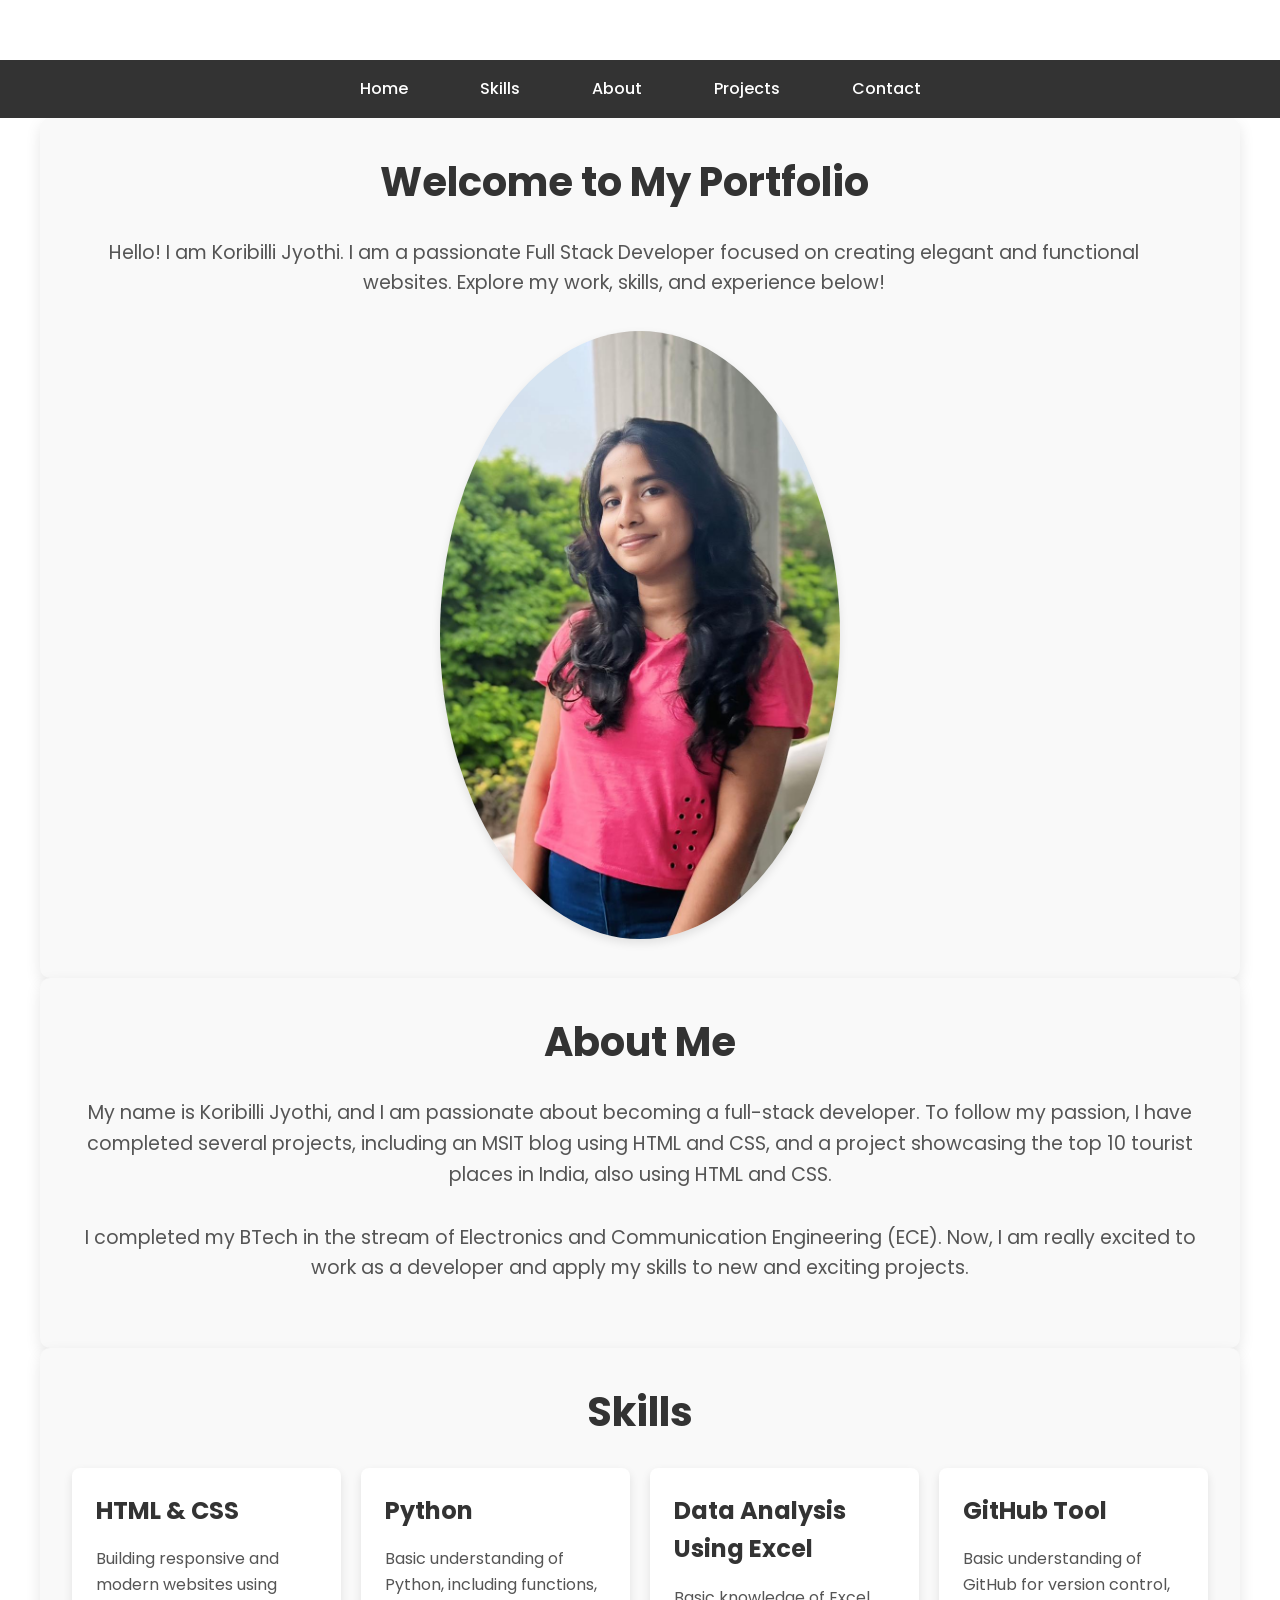
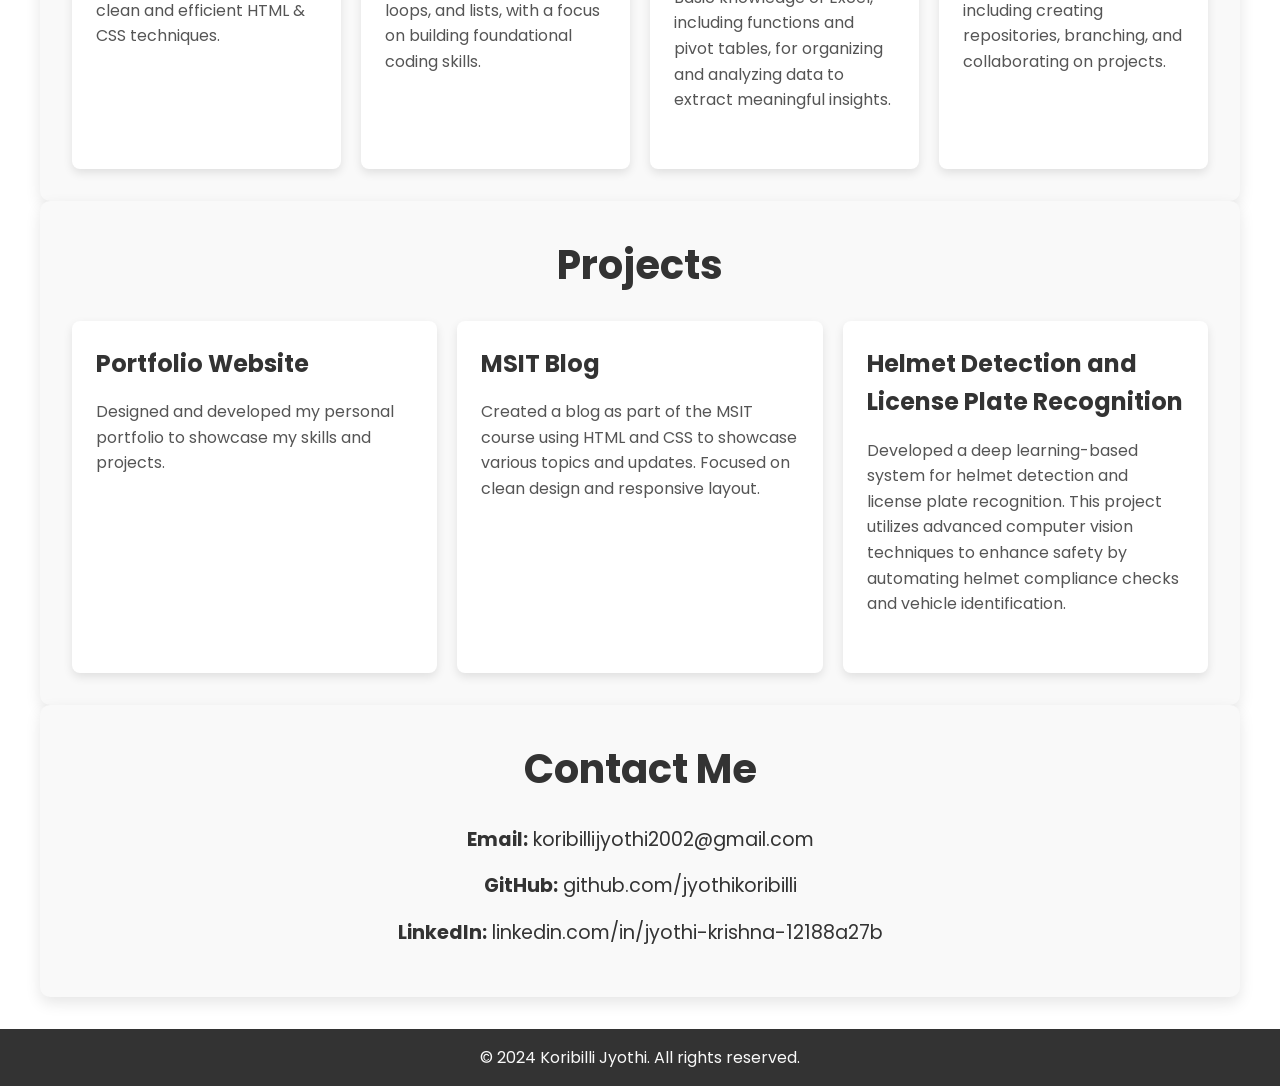
==== day2/index.html @ c508c324 "file name modified" ====
<!DOCTYPE html>
<html>
    <meta charset="UTF-8">
    <meta name="viewport" content="width=device-width, initial-scale=1.0">
    <title>Portfolio</title>
    <link href="https://fonts.googleapis.com/css2?family=Poppins:wght@300;400;600&display=swap" rel="stylesheet">
    <link rel="stylesheet" href="./sytleproject.css">
</head>
<body>

    <nav>
        <ul>
            <li><a href="#home">Home</a></li>
            <li><a href="#skills">Skills</a></li>
            <li><a href="#about">About</a></li>
            <li><a href="#projects">Projects</a></li>
            <li><a href="#contact">Contact</a></li>
        </ul>
    </nav>


    <section id="home" class="container home-section">
        <div class="home-text">
            <h2>Welcome to My Portfolio</h2>
            <p>Hello! I am Koribilli Jyothi. I am a passionate Full Stack Developer focused on creating elegant and functional websites. Explore my work, skills, and experience below!</p>
        </div>
        <div class="home-image">
            <img src="my pic.jpeg" alt="Profile Image">
        </div>
    </section>


    <section id="about" class="container">
        <h2>About Me</h2>
        <p>My name is Koribilli Jyothi, and I am passionate about becoming a full-stack developer. To follow my passion, I have completed several projects, including an MSIT blog using HTML and CSS, and a project showcasing the top 10 tourist places in India, also using HTML and CSS.</p>
        <p>I completed my BTech in the stream of Electronics and Communication Engineering (ECE). Now, I am really excited to work as a developer and apply my skills to new and exciting projects.</p>
    </section>

    <section id="skills" class="container">
        <h2>Skills</h2>
        <div class="skills-list">
            <div class="card">
                <h3>HTML & CSS</h3>
                <p>Building responsive and modern websites using clean and efficient HTML & CSS techniques.</p>
            </div>
            <div class="card">
                <h3>Python</h3>
                <p>Basic understanding of Python, including functions, loops, and lists, with a focus on building foundational coding skills.</p>
            </div>
            <div class="card">
                <h3>Data Analysis Using Excel</h3>
                <p>Basic knowledge of Excel, including functions and pivot tables, for organizing and analyzing data to extract meaningful insights.</p>
            </div>
            
            <div class="card">
                <h3>GitHub Tool</h3>
                <p>Basic understanding of GitHub for version control, including creating repositories, branching, and collaborating on projects.</p>
            </div>
            
        </div>
    </section>


    <section id="projects" class="container">
        <h2>Projects</h2>
        <div class="projects-list">
            <div class="card">
                <h3>Portfolio Website</h3>
                <p>Designed and developed my personal portfolio to showcase my skills and projects.</p>
            </div>
            <div class="card">
                <h3>MSIT Blog</h3>
                <p>Created a blog as part of the MSIT course using HTML and CSS to showcase various topics and updates. Focused on clean design and responsive layout.</p>
            </div>
            
            <div class="card">
                <h3>Helmet Detection and License Plate Recognition</h3>
                <p>Developed a deep learning-based system for helmet detection and license plate recognition. This project utilizes advanced computer vision techniques to enhance safety by automating helmet compliance checks and vehicle identification.</p>
            </div>
        </div>
    </section>
    <section id="contact" class="container contact-section">
        <h2>Contact Me</h2>
        <ul class="contact-info">
            <li><strong>Email:</strong> <a href="mailto:koribillijyothi2002@gmail.com">koribillijyothi2002@gmail.com</a></li>
            <li><strong>GitHub:</strong> <a href="https://github.com/jyothikoribilli" target="_blank">github.com/jyothikoribilli</a></li>
            <li><strong>LinkedIn:</strong> <a href="https://www.linkedin.com/in/jyothi-krishna-12188a27b" target="_blank">linkedin.com/in/jyothi-krishna-12188a27b</a></li>
        </ul>
    </section>
    


    <footer>
        <p>&copy; 2024 Koribilli Jyothi. All rights reserved.</p>
    </footer>

</body>
</html>
---- day2/sytleproject.css ----
* {
    margin: 0;
    padding: 0;
    box-sizing: border-box;
}

body {
    font-family: 'Poppins', sans-serif;
    background-color: #fff;
    color: #333;
    line-height: 1.6;
    padding-top: 60px;
}

nav {
    background-color: #333;
    padding: 1rem;
    position: relative;
    width: 100%;
    z-index: 1000;
}

nav ul {
    list-style: none;
    display: flex;
    justify-content: center;
    flex-wrap: wrap; /* Added to allow wrapping */
}

nav ul li {
    margin: 0 1rem; /* Adjusted margin for smaller screens */
}

nav ul li a {
    text-decoration: none;
    color: #fff;
    padding: 10px 20px;
    border-radius: 5px;
    transition: all 0.3s ease;
    font-weight: 500;
}

nav ul li a:hover {
    background-color: #555;
    color: #fff;
    box-shadow: 0 4px 8px rgba(0, 0, 0, 0.3);
}

.container {
    max-width: 1200px;
    margin: 0 auto;
    padding: 2rem;
    text-align: center;
}

section {
    padding: 4rem 1rem; /* Adjusted padding for smaller screens */
    margin-bottom: 2rem;
    background-color: #f9f9f9;
    border-radius: 10px;
    box-shadow: 0 6px 15px rgba(0, 0, 0, 0.1);
    transition: transform 0.3s ease;
}

section:hover {
    transform: translateY(-5px);
}

section h2 {
    font-size: 2.5rem;
    margin-bottom: 1.5rem;
    color: #333;
}

section p {
    font-size: 1.2rem;
    color: #555;
    margin-bottom: 2rem;
}

.home-section {
    display: flex;
    justify-content: space-between;
    align-items: center;
    flex-wrap: wrap;
    text-align: left;
}

.home-text {
    flex-basis: 50%;
    padding-right: 2rem;
}

.home-image {
    flex-basis: 45%;
}

.home-image img {
    max-width: 100%; /* Changed to make image responsive */
    border-radius: 70%;
    box-shadow: 0 4px 10px rgba(0, 0, 0, 0.1);
    object-fit: cover;
}

.skills-list, .projects-list {
    display: grid;
    grid-template-columns: repeat(auto-fit, minmax(250px, 1fr));
    gap: 20px;
}

.card {
    background-color: #fff;
    border-radius: 8px;
    padding: 1.5rem;
    text-align: left;
    box-shadow: 0 4px 10px rgba(0, 0, 0, 0.1);
    transition: background-color 0.3s, box-shadow 0.3s;
}

.card:hover {
    background-color: #f1f1f1;
    box-shadow: 0 6px 15px rgba(0, 0, 0, 0.2);
}

.card h3 {
    margin-bottom: 1rem;
    font-size: 1.5rem;
    color: #333;
}

.card p {
    font-size: 1rem;
    color: #555;
}

footer {
    background-color: #333;
    color: #f9f9f9;
    padding: 1rem;
    text-align: center;
}

footer p {
    margin: 0;
    font-size: 1rem;
}

.contact-section {
    background-color: #f9f9f9;
    padding: 2rem;
    border-radius: 10px;
    box-shadow: 0 6px 15px rgba(0, 0, 0, 0.1);
    margin-bottom: 2rem;
    text-align: center;
}

.contact-section h2 {
    font-size: 2.5rem;
    margin-bottom: 1.5rem;
    color: #333;
}

.contact-info {
    list-style: none;
    padding: 0;
    margin: 0;
}

.contact-info li {
    margin-bottom: 1rem;
    font-size: 1.2rem;
}

.contact-info a {
    text-decoration: none;
    color: #333;
    transition: color 0.3s ease;
}

.contact-info a:hover {
    color: #555;
}

/* Responsive Styles */
@media (max-width: 768px) {
    nav ul {
        flex-direction: column; /* Stack menu items vertically */
    }

    .home-section {
        flex-direction: column; /* Stack text and image */
        text-align: center; /* Center text */
    }

    .home-text {
        padding-right: 0; /* Remove right padding */
    }

    .home-image {
        margin-bottom: 2rem; /* Add space below image */
    }

    section h2 {
        font-size: 2rem; /* Adjust heading size */
    }

    section p {
        font-size: 1rem; /* Adjust paragraph size */
    }

    footer p {
        font-size: 0.9rem; /* Adjust footer text size */
    }
}

@media (max-width: 480px) {
    nav ul li {
        margin: 0.5rem 0; /* Adjust margin for smaller screens */
    }

    section {
        padding: 3rem 1rem; /* Further adjust padding */
    }

    section h2 {
        font-size: 1.75rem; /* Further adjust heading size */
    }

    section p {
        font-size: 0.9rem; /* Further adjust paragraph size */
    }
}.home-image img {
    width: 100%; /* Makes the image take full width of its container */
    height: auto; /* Maintains the aspect ratio */
    max-width: 400px; /* Sets a max width to prevent it from getting too large */
    border-radius: 70%;
    box-shadow: 0 4px 10px rgba(0, 0, 0, 0.1);
    object-fit: cover; /* Ensures the image covers the area without distortion */
}
.home-image {
    flex-basis: 100%; /* Full width for mobile, adjust as necessary for larger screens */
    max-width: 45%; /* Keeps it proportionate on larger screens */
}
.home-section {
    display: flex;
    flex-direction: column; /* Stack items on smaller screens */
    align-items: center; /* Center align */
    text-align: center; /* Center text */
}
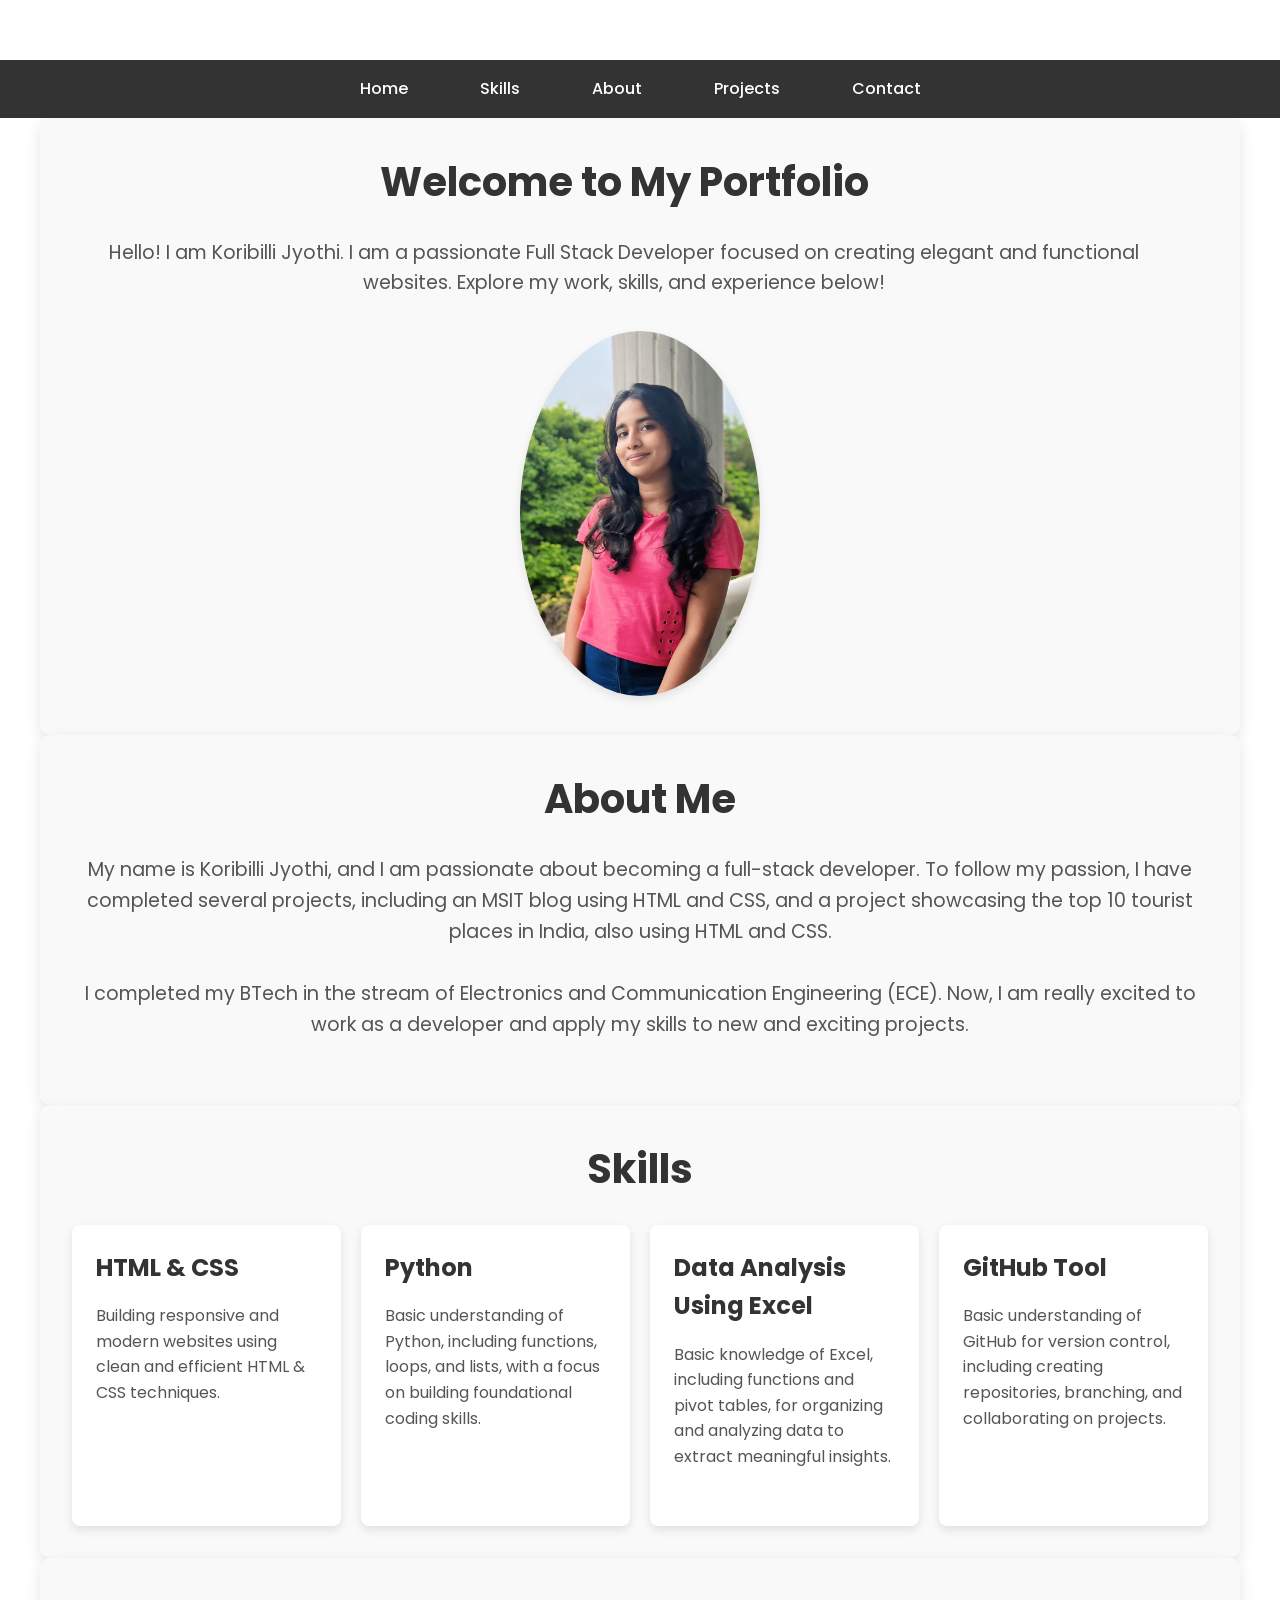
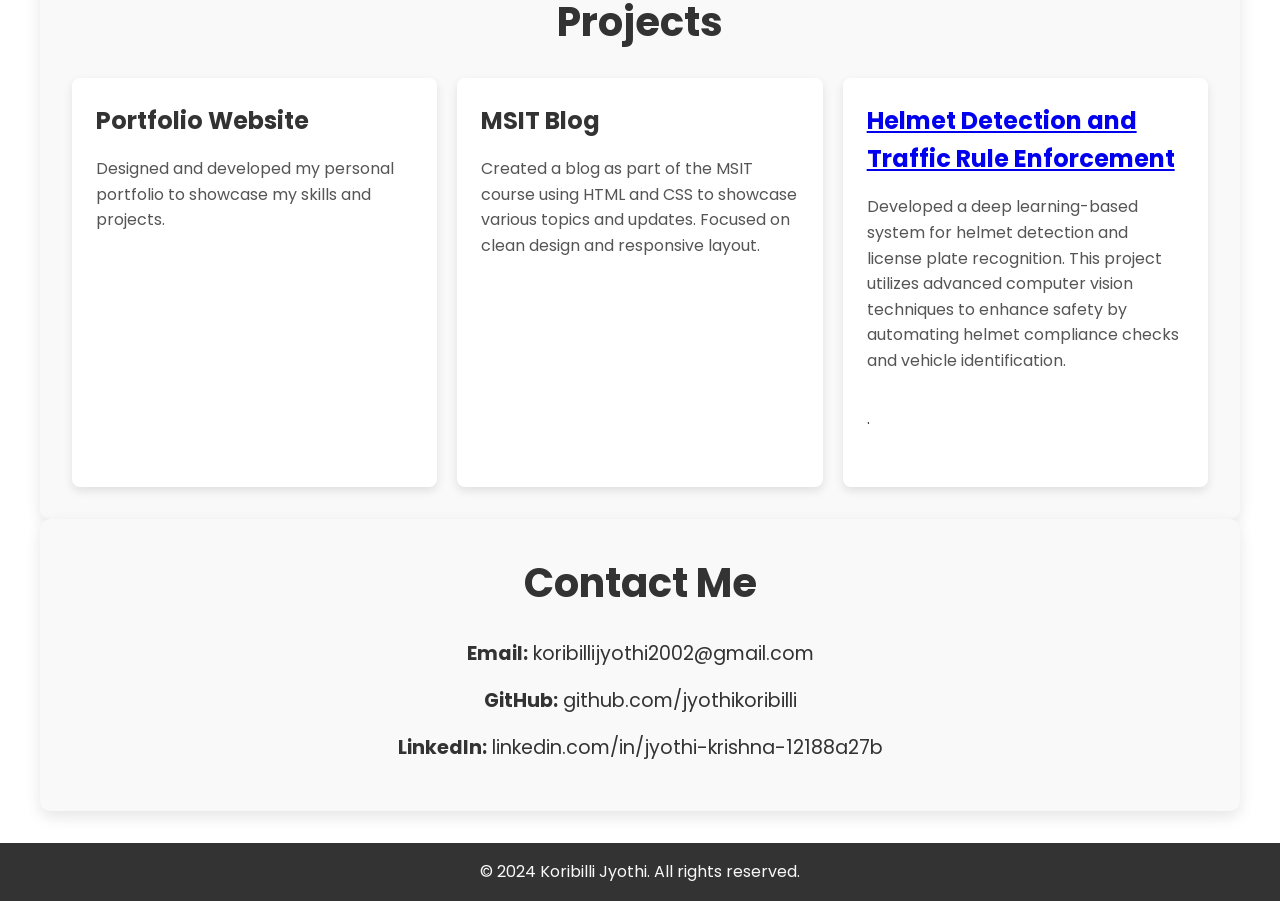
==== commit c3c48638: "portfolio.new" ====
--- a/day2/index.html
+++ b/day2/index.html
@@ -73,11 +73,14 @@
                 <p>Created a blog as part of the MSIT course using HTML and CSS to showcase various topics and updates. Focused on clean design and responsive layout.</p>
             </div>
             
+           
             <div class="card">
-                <h3>Helmet Detection and License Plate Recognition</h3>
+                <h3><a href="project.html">Helmet Detection and Traffic Rule Enforcement</a></h3>
                 <p>Developed a deep learning-based system for helmet detection and license plate recognition. This project utilizes advanced computer vision techniques to enhance safety by automating helmet compliance checks and vehicle identification.</p>
+            .</p>
             </div>
         </div>
+
     </section>
     <section id="contact" class="container contact-section">
         <h2>Contact Me</h2>
@@ -96,3 +99,6 @@
 
 </body>
 </html>
+
+          
+            
--- a/day2/sytleproject.css
+++ b/day2/sytleproject.css
@@ -92,14 +92,14 @@
 }
 
 .home-image {
-    flex-basis: 45%;
+    flex-basis: 35%;
 }
 
 .home-image img {
-    max-width: 100%; /* Changed to make image responsive */
+    max-width: 60%; /* Changed to make image responsive */
     border-radius: 70%;
     box-shadow: 0 4px 10px rgba(0, 0, 0, 0.1);
-    object-fit: cover;
+    /* object-fit: cover; */
 }
 
 .skills-list, .projects-list {
@@ -230,7 +230,7 @@
         font-size: 0.9rem; /* Further adjust paragraph size */
     }
 }.home-image img {
-    width: 100%; /* Makes the image take full width of its container */
+    width: 60%; /* Makes the image take full width of its container */
     height: auto; /* Maintains the aspect ratio */
     max-width: 400px; /* Sets a max width to prevent it from getting too large */
     border-radius: 70%;
